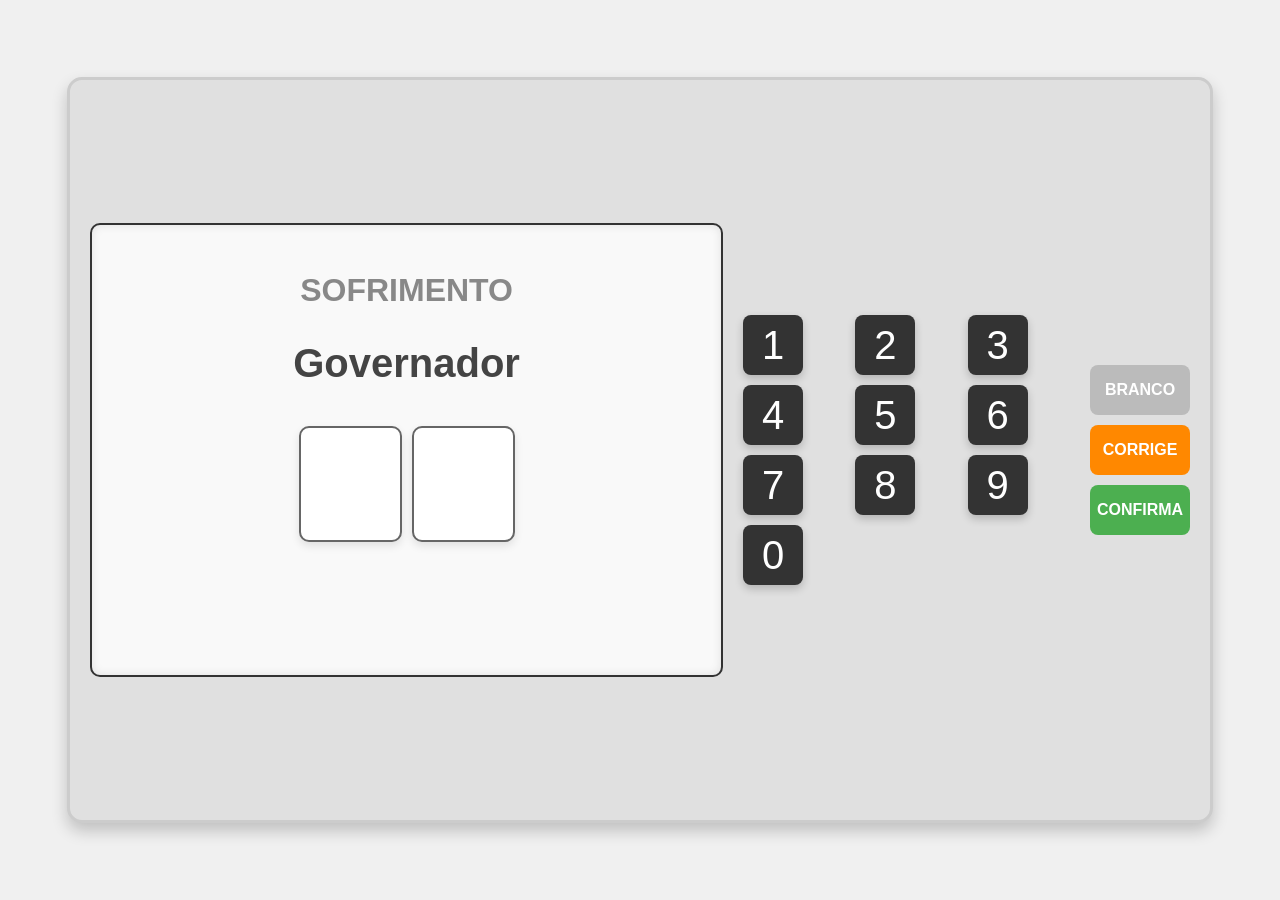
==== index.html @ 6253d84f "não aguento mais, SOS" ====
<!DOCTYPE html>
<html lang="pt-br">
<head>
  <meta charset="UTF-8">
  <meta name="viewport" content="width=device-width, initial-scale=1.0">
  <title>Urna Cimol</title>
  <link rel="stylesheet" href="style.css">
</head>
<body>
  <div class="voting-machine">
    <div class="screen">
      <p class="training">SOFRIMENTO</p>
      <p class="role">Governador</p>
      <div class="number-input">
        <input type="text" maxlength="1" readonly>
        <input type="text" maxlength="1" readonly>
      </div>   
    </div>

    

    <div class="keypad">
      <div class="key" onclick="pressKey('1')">1</div>
      <div class="key" onclick="pressKey('2')">2</div>
      <div class="key" onclick="pressKey('3')">3</div>
      <div class="key" onclick="pressKey('4')">4</div>
      <div class="key" onclick="pressKey('5')">5</div>
      <div class="key" onclick="pressKey('6')">6</div>
      <div class="key" onclick="pressKey('7')">7</div>
      <div class="key" onclick="pressKey('8')">8</div>
      <div class="key" onclick="pressKey('9')">9</div>
      <div class="key0" onclick="pressKey('0')">0</div>
    </div>
    <div class="actions">
      <button class="white-button" onclick="whiteVote()">BRANCO</button>
      <button class="orange-button" onclick="correct()">CORRIGE</button>
      <button class="green-button" onclick="confirm()">CONFIRMA</button>
    </div>
  </div>
  <script src="ajuda.js"></script>
</body>
</html>
---- style.css ----
body {
    display: flex;
    justify-content: center;
    align-items: center;
    height: 100vh;
    background-color: #f0f0f0;
    margin: 0;
    font-family: 'Arial', sans-serif;
  }
  
  


  .voting-machine {
    display: flex;
    flex-direction: row;
    align-items: center;
    border: 3px solid #ccc;
    border-radius: 15px;
    padding: 20px;
    background-color: #e0e0e0;
    box-shadow: 0 8px 16px rgba(0, 0, 0, 0.2);
    width: 1100px;
    height: 700px;
  }
  
  .screen {
    width: 55%;
    border: 2px solid #333;
    border-radius: 10px;
    padding: 15px;
    background-color: #f9f9f9;
    position: relative;
    box-shadow: inset 0 0 10px rgba(0, 0, 0, 0.1);
    height: 60%;
  }
  
  .training {
    text-align: center;
    font-weight: bold;
    color: #888;
    font-size: 2em;
  }
  
  .role {
    text-align: center;
    font-size: 2.5em;
    font-weight: bold;
    color: #444;
    margin-top: 10px;
  }
  
  .number-input {
    display: flex;
    justify-content: center;
    margin-top: 20px;
    gap: 10px;
  }
  
  .number-input input {
    width: 95px;
    height: 110px;
    text-align: center;
    font-size: 1.5em;
    border: 2px solid #666;
    border-radius: 10px;
    background-color: #fff;
    color: #333;
    font-weight: bold;
    box-shadow: 0 4px 8px rgba(0, 0, 0, 0.1);
  }
  
  .sign-language {
    position: absolute;
    bottom: 10px;
    left: 10px;
    width: 80px;
    height: 100px;
    background-color: #e0e0e0;
    border: 1px solid #ccc;
    border-radius: 5px;
    box-shadow: 0 2px 6px rgba(0, 0, 0, 0.1);
    display: flex;
    align-items: center;
    justify-content: center;
    color: #888;
    font-size: 0.8em;
    text-align: center;
  }
  
  .keypad {
    width: 30%;
    display: grid;
    grid-template-columns: repeat(3, 1fr);
    gap: 10px;
    margin-left: 20px;
  }
  
  .key {
    width: 60px;
    height: 60px;
    display: flex;
    justify-content: center;
    align-items: center;
    font-size: 2.5em;
    background-color: #333;
    color: white;
    cursor: pointer;
    border-radius: 8px;
    transition: background-color 0.3s ease;
    box-shadow: 0 4px 8px rgba(0, 0, 0, 0.2);
  }
  .key0{
    width: 60px;
    height: 60px;
    display: flex;
    justify-content: center;
    align-items: center;
    font-size: 2.5em;
    background-color: #333;
    color: white;
    cursor: pointer;
    border-radius: 8px;
    transition: background-color 0.3s ease;
    box-shadow: 0 4px 8px rgba(0, 0, 0, 0.2);
    

  }
  .key:hover {
    background-color: #555;
  }
  
  .actions {
    display: flex;
    flex-direction: column;
    gap: 10px;
    margin-left: 20px;
  }
  
  .white-button,
  .orange-button,
  .green-button {
    width: 100px;
    height: 50px;
    font-size: 1em;
    font-weight: bold;
    border: none;
    cursor: pointer;
    color: white;
    border-radius: 8px;
    transition: box-shadow 0.3s ease, transform 0.1s ease;
  }
  
  .white-button {
    background-color: #bbb;
  }
  
  .white-button:hover {
    background-color: #ccc;
  }
  
  .orange-button {
    background-color: #f80;
  }
  
  .orange-button:hover {
    background-color: #fa9827;
  }
  
  .green-button {
    background-color: #4CAF50;
  }
  
  .green-button:hover {
    background-color: #5cd65c;
  }
  
  .white-button:active,
  .orange-button:active,
  .green-button:active {
    transform: scale(0.95);
    box-shadow: inset 0 2px 4px rgba(0, 0, 0, 0.2);
  }
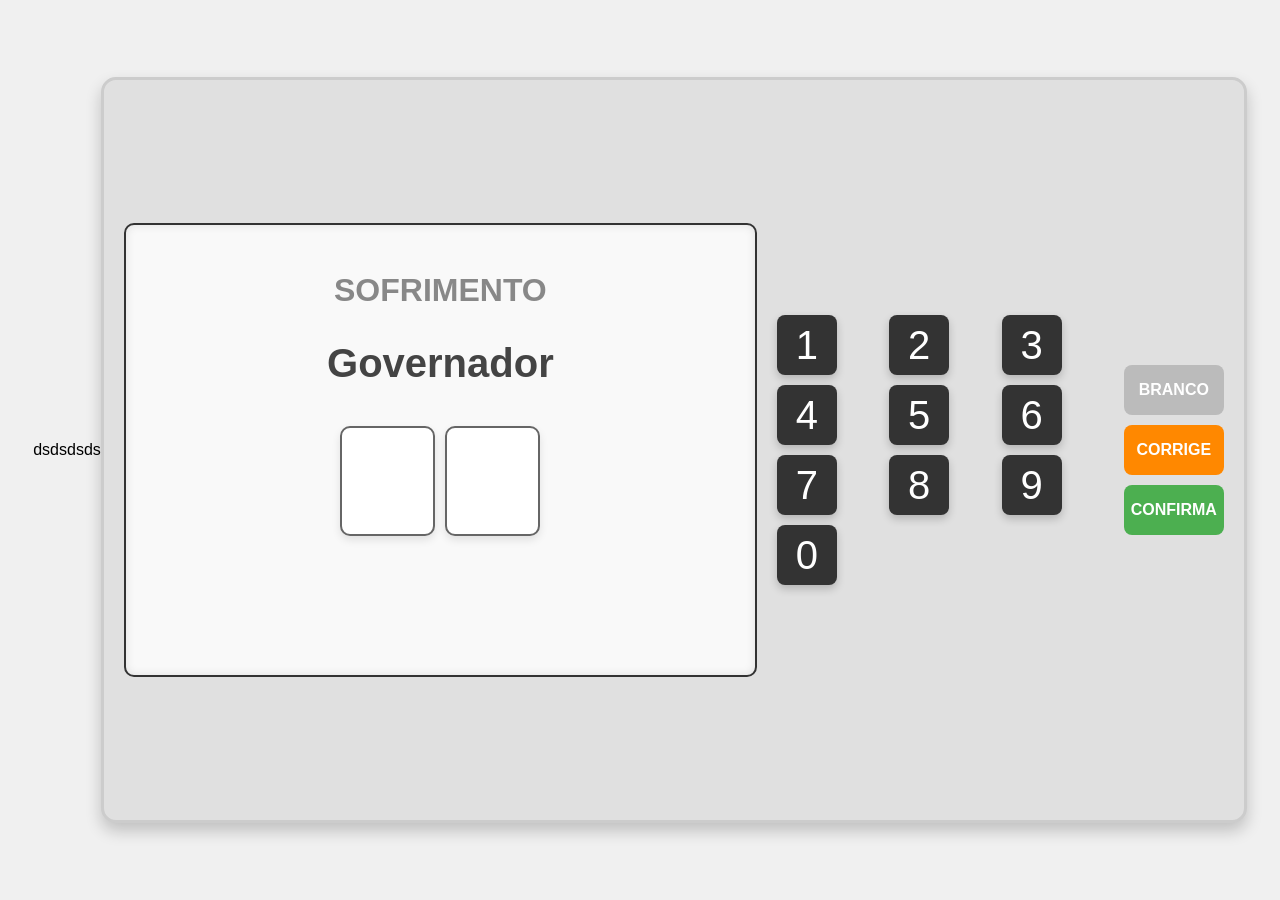
==== commit 7be02ee8: "socorrooo" ====
--- a/index.html
+++ b/index.html
@@ -1,4 +1,4 @@
-<!DOCTYPE html>
+dsdsdsds<!DOCTYPE html>
 <html lang="pt-br">
 <head>
   <meta charset="UTF-8">
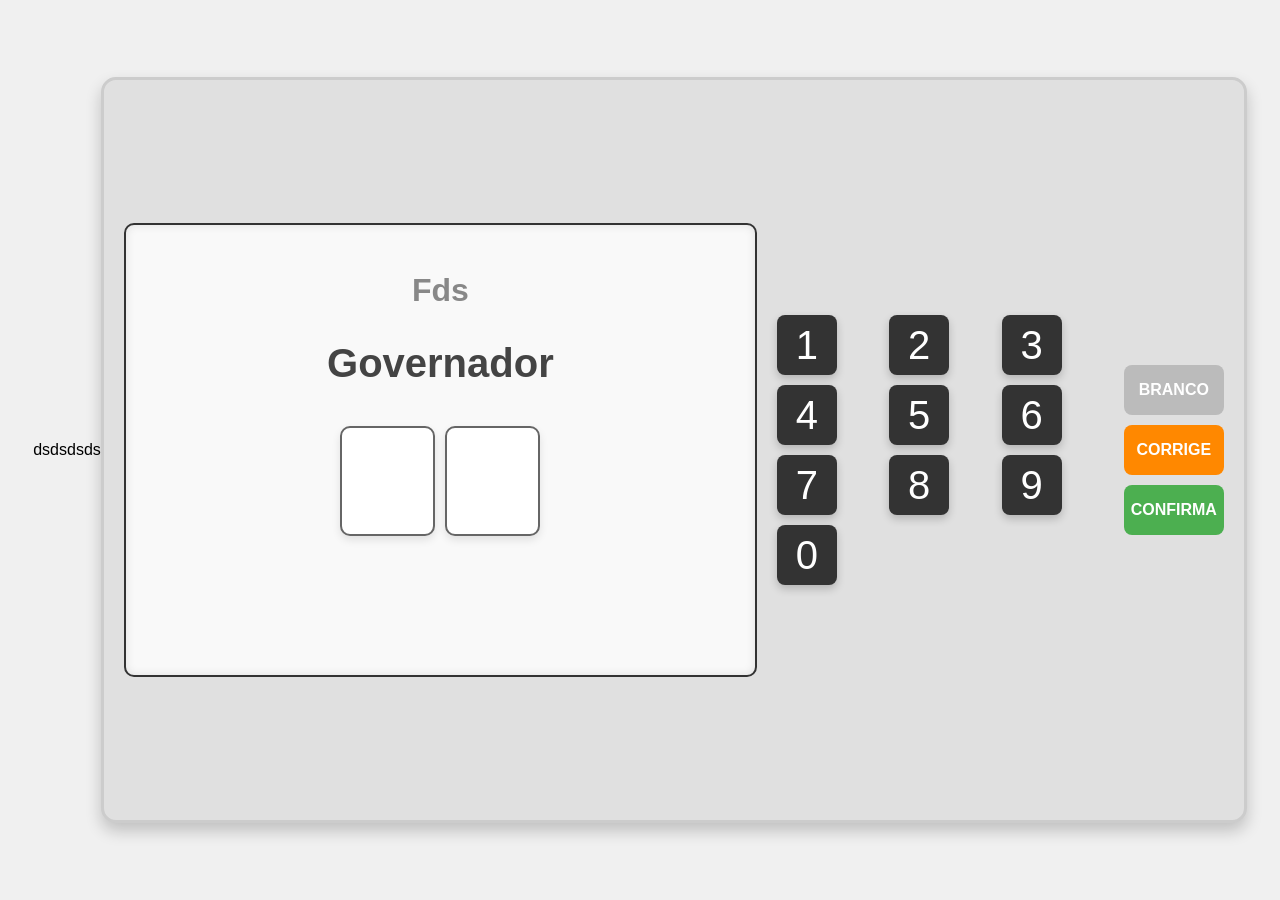
==== commit 5b52ecd6: "agora vai" ====
--- a/index.html
+++ b/index.html
@@ -9,7 +9,7 @@
 <body>
   <div class="voting-machine">
     <div class="screen">
-      <p class="training">SOFRIMENTO</p>
+      <p class="training">Fds</p>
       <p class="role">Governador</p>
       <div class="number-input">
         <input type="text" maxlength="1" readonly>
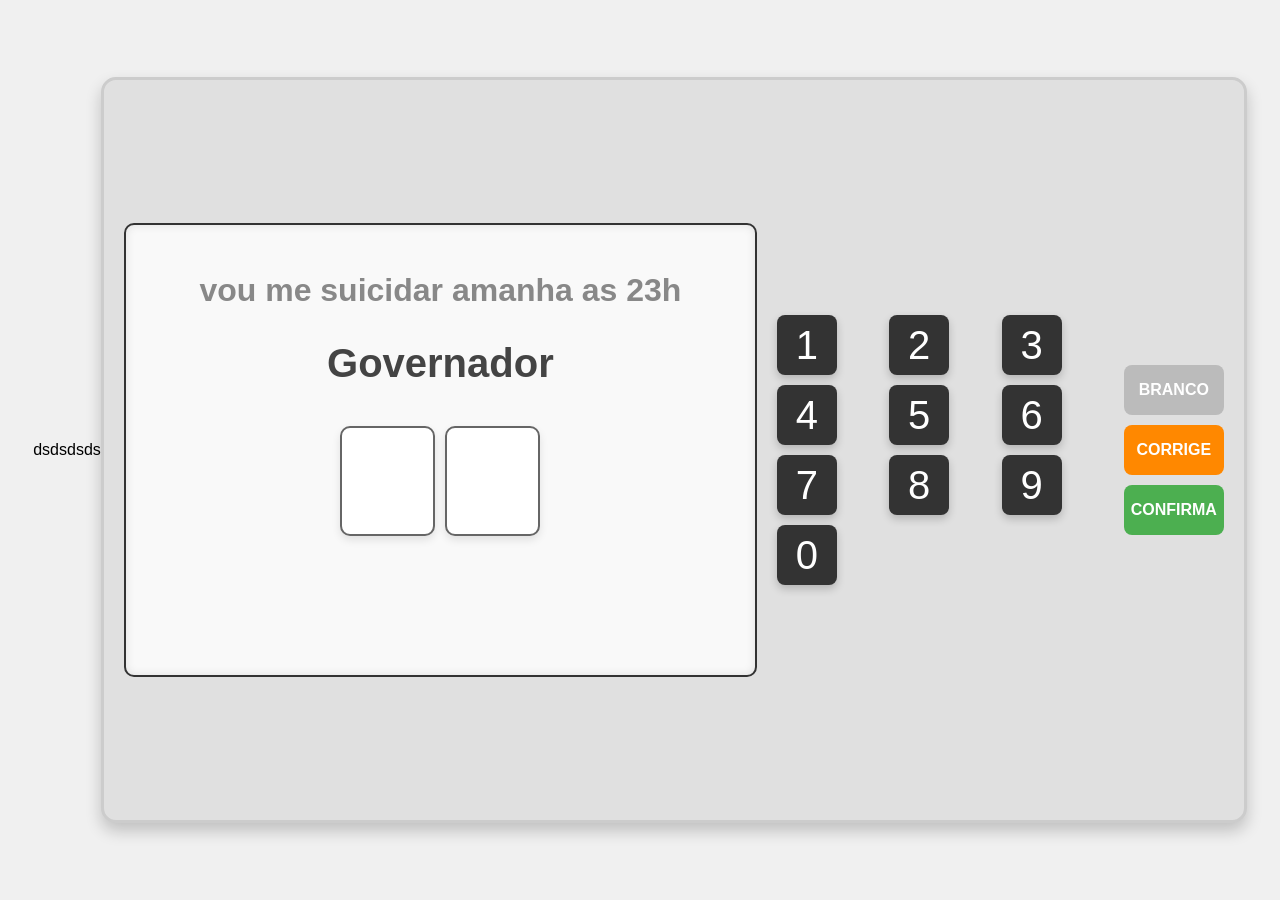
==== commit c4285f44: "shalalala" ====
--- a/index.html
+++ b/index.html
@@ -9,7 +9,7 @@
 <body>
   <div class="voting-machine">
     <div class="screen">
-      <p class="training">Fds</p>
+      <p class="training">vou me suicidar amanha as 23h</p>
       <p class="role">Governador</p>
       <div class="number-input">
         <input type="text" maxlength="1" readonly>
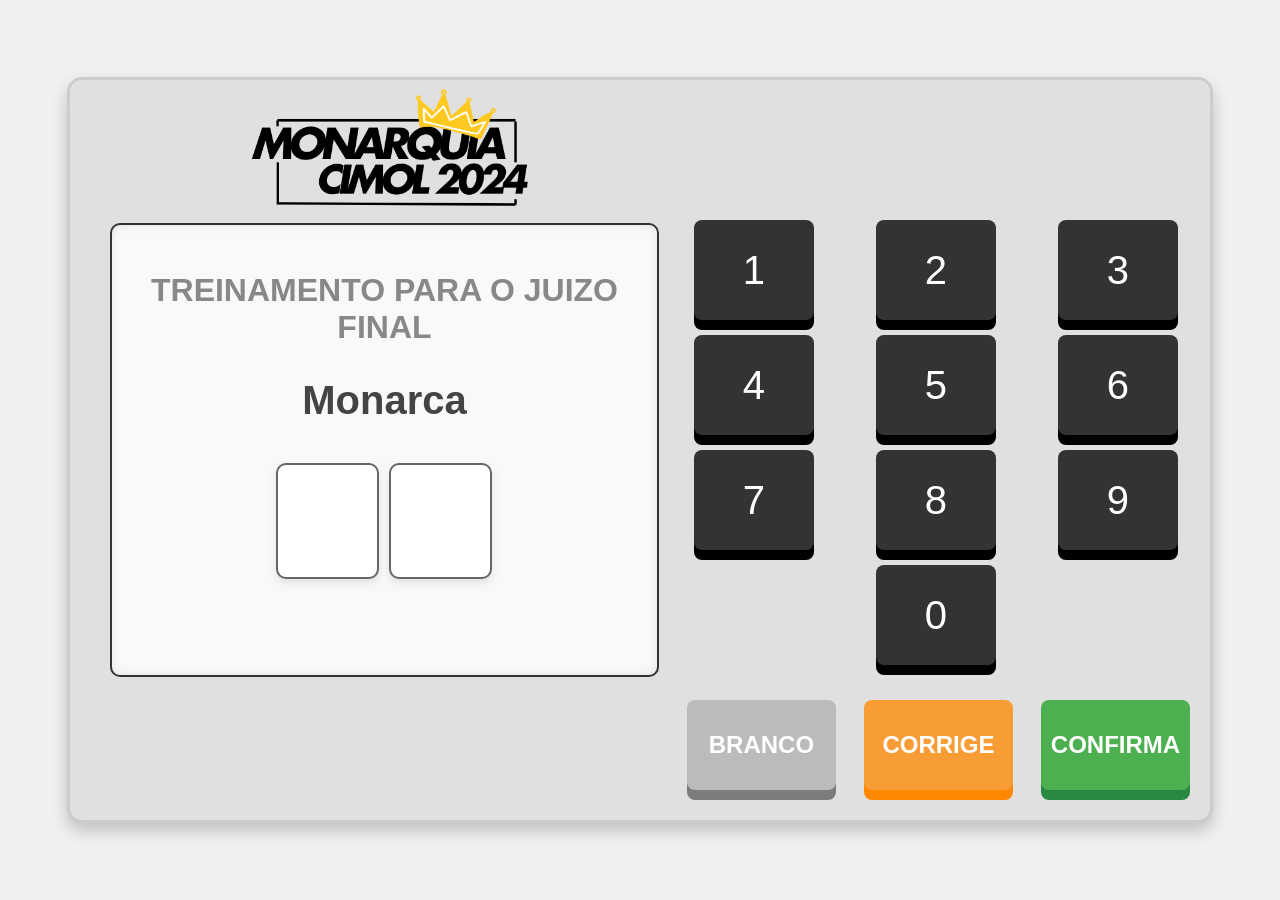
==== commit 7fb7082c: "vou me entupir de café pra aguentar isso, oh yeah" ====
--- a/index.html
+++ b/index.html
@@ -1,4 +1,4 @@
-dsdsdsds<!DOCTYPE html>
+<!DOCTYPE html>
 <html lang="pt-br">
 <head>
   <meta charset="UTF-8">
@@ -7,10 +7,12 @@
   <link rel="stylesheet" href="style.css">
 </head>
 <body>
+  
   <div class="voting-machine">
+    <img class="logo1" src="img/cer].png" alt="logo">
     <div class="screen">
-      <p class="training">vou me suicidar amanha as 23h</p>
-      <p class="role">Governador</p>
+      <p class="training"> TREINAMENTO PARA O JUIZO FINAL</p>
+      <p class="role">Monarca</p>
       <div class="number-input">
         <input type="text" maxlength="1" readonly>
         <input type="text" maxlength="1" readonly>
@@ -30,7 +32,7 @@
       <div class="key" onclick="pressKey('8')">8</div>
       <div class="key" onclick="pressKey('9')">9</div>
       <div class="key0" onclick="pressKey('0')">0</div>
-    </div>
+    
     <div class="actions">
       <button class="white-button" onclick="whiteVote()">BRANCO</button>
       <button class="orange-button" onclick="correct()">CORRIGE</button>
--- a/style.css
+++ b/style.css
@@ -1,29 +1,37 @@
 body {
-    display: flex;
-    justify-content: center;
-    align-items: center;
-    height: 100vh;
-    background-color: #f0f0f0;
-    margin: 0;
-    font-family: 'Arial', sans-serif;
-  }
-  
-  
-
-
-  .voting-machine {
-    display: flex;
-    flex-direction: row;
-    align-items: center;
-    border: 3px solid #ccc;
-    border-radius: 15px;
-    padding: 20px;
-    background-color: #e0e0e0;
-    box-shadow: 0 8px 16px rgba(0, 0, 0, 0.2);
-    width: 1100px;
-    height: 700px;
-  }
-  
+  display: flex;
+  justify-content: center;
+  align-items: center;
+  height: 100vh;
+  background-color: #f0f0f0;
+  margin: 0;
+  font-family: 'Arial', sans-serif;
+}
+  
+  
+
+
+.voting-machine {
+  display: flex;
+  flex-direction: row;
+  align-items: center;
+  border: 3px solid #ccc;
+  border-radius: 15px;
+  padding: 20px;
+  background-color: #e0e0e0;
+  box-shadow: 0 8px 16px rgba(0, 0, 0, 0.2);
+  width: 1100px;
+  height: 700px;
+  
+}
+
+.logo1{
+  width: 300px;
+  height: 300px;
+  flex-direction: column;
+  margin-top: -550px;
+  margin-left: 150px;
+}
   .screen {
     width: 55%;
     border: 2px solid #333;
@@ -33,6 +41,7 @@
     position: relative;
     box-shadow: inset 0 0 10px rgba(0, 0, 0, 0.1);
     height: 60%;
+    margin-left: -430px;
   }
   
   .training {
@@ -61,7 +70,7 @@
     width: 95px;
     height: 110px;
     text-align: center;
-    font-size: 1.5em;
+    font-size: 2.8em;
     border: 2px solid #666;
     border-radius: 10px;
     background-color: #fff;
@@ -87,18 +96,23 @@
     font-size: 0.8em;
     text-align: center;
   }
-  
+
   .keypad {
-    width: 30%;
+    width: auto;
     display: grid;
-    grid-template-columns: repeat(3, 1fr);
-    gap: 10px;
-    margin-left: 20px;
-  }
-  
-  .key {
-    width: 60px;
-    height: 60px;
+    grid-template-columns: repeat(3, 1fr); /* Botões em 3 colunas */
+    gap: 15px; /* Espaçamento entre os botões */
+    justify-content: center;
+    margin-top: 110px;
+  }
+  
+  .key,
+  .key0 {
+    width: 120px;
+    height: 100px;
+    margin-left: 35px;
+    text-transform: uppercase;
+    text-decoration: none;
     display: flex;
     justify-content: center;
     align-items: center;
@@ -107,42 +121,42 @@
     color: white;
     cursor: pointer;
     border-radius: 8px;
-    transition: background-color 0.3s ease;
-    box-shadow: 0 4px 8px rgba(0, 0, 0, 0.2);
-  }
-  .key0{
-    width: 60px;
-    height: 60px;
-    display: flex;
-    justify-content: center;
-    align-items: center;
-    font-size: 2.5em;
-    background-color: #333;
-    color: white;
-    cursor: pointer;
-    border-radius: 8px;
-    transition: background-color 0.3s ease;
-    box-shadow: 0 4px 8px rgba(0, 0, 0, 0.2);
-    
-
-  }
-  .key:hover {
-    background-color: #555;
-  }
-  
+    transition: all 0.2s ease;
+    box-shadow: 0 10px rgb(0, 0, 0); 
+  }
+  .key:active,
+  .key0:active {
+    background-color: #3e8e41;
+    box-shadow: 0 5px #666;
+    transform: translateY(3px);
+  }
+  
+    .key:hover,
+    .key0:hover {
+      background-color: #555;
+    }
+
+  
+  /* Botão 0 centralizado */
+  .key0 {
+    grid-column: 2 / 3; /* Centraliza o botão "0" */
+  }
+  
+  /* Estilo para os botões de ação */
   .actions {
-    display: flex;
-    flex-direction: column;
-    gap: 10px;
-    margin-left: 20px;
+    grid-column: span 3; /* Faz os botões ocuparem toda a largura */
+    display: flex;
+    justify-content: space-around; /* Espaçamento igual entre os botões */
+    margin-top: 20px; /* Distância entre os números e os botões de ação */
   }
   
   .white-button,
   .orange-button,
   .green-button {
-    width: 100px;
-    height: 50px;
-    font-size: 1em;
+    width: 180px; /* Largura consistente para os botões */
+    height: 90px;
+    margin-left: 28px;
+    font-size: 1.5em;
     font-weight: bold;
     border: none;
     cursor: pointer;
@@ -153,6 +167,7 @@
   
   .white-button {
     background-color: #bbb;
+    box-shadow: 0 10px #7c7c7c;
   }
   
   .white-button:hover {
@@ -160,7 +175,8 @@
   }
   
   .orange-button {
-    background-color: #f80;
+    background-color: rgb(248, 157, 53);
+    box-shadow: 0 10px #ff8800;
   }
   
   .orange-button:hover {
@@ -169,6 +185,7 @@
   
   .green-button {
     background-color: #4CAF50;
+    box-shadow: 0 10px #298841;
   }
   
   .green-button:hover {
@@ -180,4 +197,5 @@
   .green-button:active {
     transform: scale(0.95);
     box-shadow: inset 0 2px 4px rgba(0, 0, 0, 0.2);
-  }+  }
+  
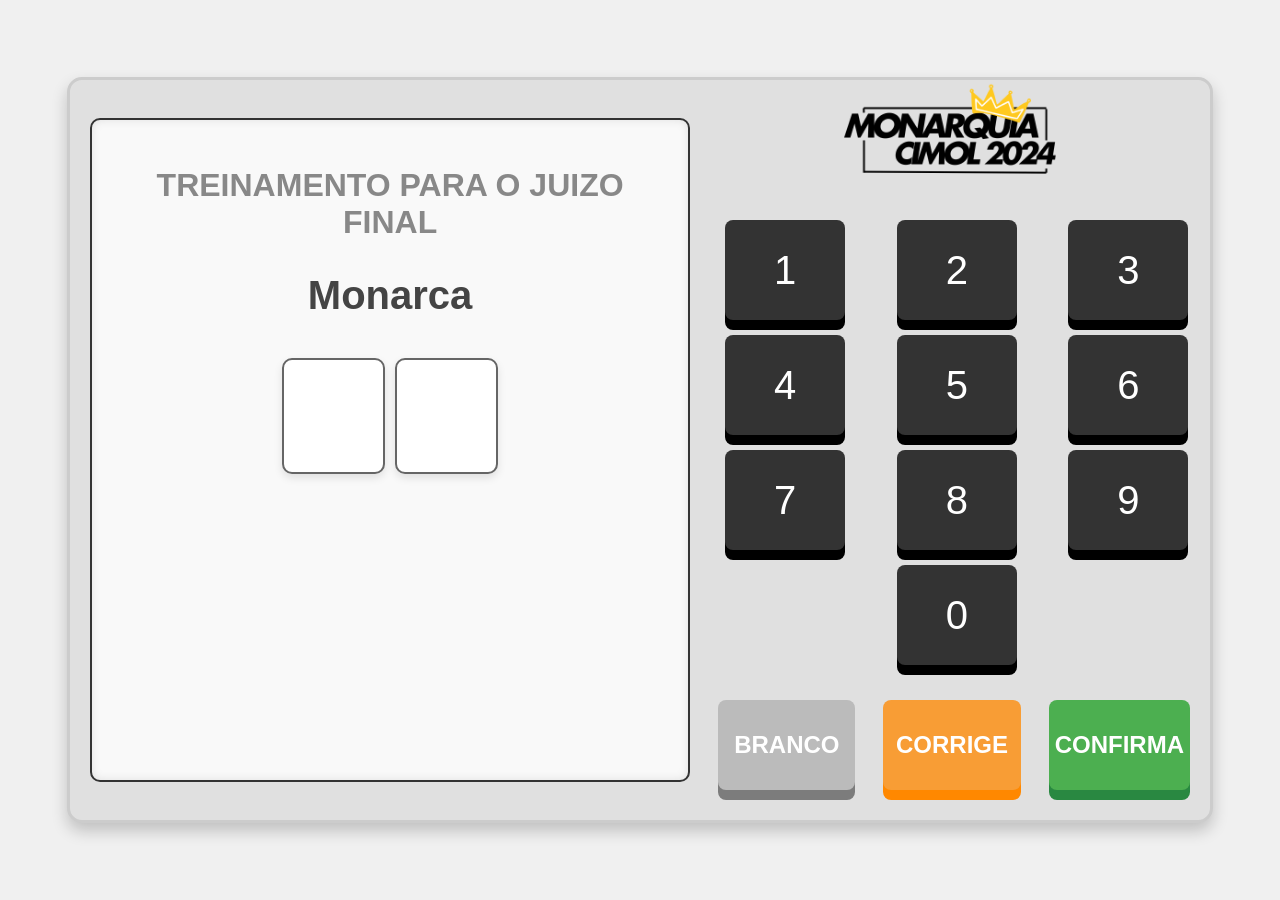
==== commit edfb8343: "não creio em mais nada" ====
--- a/index.html
+++ b/index.html
@@ -10,6 +10,7 @@
   
   <div class="voting-machine">
     <img class="logo1" src="img/cer].png" alt="logo">
+   
     <div class="screen">
       <p class="training"> TREINAMENTO PARA O JUIZO FINAL</p>
       <p class="role">Monarca</p>
@@ -17,11 +18,18 @@
         <input type="text" maxlength="1" readonly>
         <input type="text" maxlength="1" readonly>
       </div>   
+
+      <div id="candidate-info" class="candidate-info">
+        <img id="candidate-photo" class="candidate-photo" src="" alt="" style="display:none;">
+        <p id="candidate-name" class="candidate-name"></p>
+        <p id="candidate-number" class="candidate-number"></p>
+      </div>
+      
     </div>
 
     
-
     <div class="keypad">
+      
       <div class="key" onclick="pressKey('1')">1</div>
       <div class="key" onclick="pressKey('2')">2</div>
       <div class="key" onclick="pressKey('3')">3</div>
@@ -33,11 +41,18 @@
       <div class="key" onclick="pressKey('9')">9</div>
       <div class="key0" onclick="pressKey('0')">0</div>
     
+
     <div class="actions">
+      
       <button class="white-button" onclick="whiteVote()">BRANCO</button>
+      
       <button class="orange-button" onclick="correct()">CORRIGE</button>
-      <button class="green-button" onclick="confirm()">CONFIRMA</button>
+      
+      <button class="green-button" onclick="confirmAndRedirect()">CONFIRMA</button>
+      
     </div>
+
+    
   </div>
   <script src="ajuda.js"></script>
 </body>
--- a/style.css
+++ b/style.css
@@ -26,11 +26,11 @@
 }
 
 .logo1{
-  width: 300px;
-  height: 300px;
-  flex-direction: column;
-  margin-top: -550px;
-  margin-left: 150px;
+  width: 230px;
+  height: 230px;
+  position: absolute;
+  margin-top: -600px;
+  margin-left: 745px;
 }
   .screen {
     width: 55%;
@@ -40,9 +40,74 @@
     background-color: #f9f9f9;
     position: relative;
     box-shadow: inset 0 0 10px rgba(0, 0, 0, 0.1);
-    height: 60%;
-    margin-left: -430px;
-  }
+    height: 90%;
+  }
+
+
+
+
+
+
+
+
+
+
+
+
+  .candidate-info {
+    text-align: center;
+    margin-top: 20px;
+  }
+  
+  .candidate-photo {
+    width: 150px;
+    height: 150px;
+    border-radius: 50%;
+    margin: 0 auto 15px; /* Centraliza e dá espaço abaixo da foto */
+    display: block; /* Garante que seja tratado como elemento em bloco */
+  }
+  
+  .candidate-name {
+    font-size: 1.5em;
+    font-weight: bold;
+    color: #333;
+  }
+  
+  .candidate-number {
+    font-size: 1.2em;
+    color: #666;
+  }
+  
+
+
+
+
+
+
+
+
+
+
+
+
+
+
+
+
+
+
+
+
+
+
+
+
+
+
+
+
+
+
   
   .training {
     text-align: center;
@@ -153,7 +218,7 @@
   .white-button,
   .orange-button,
   .green-button {
-    width: 180px; /* Largura consistente para os botões */
+    width: 150px; /* Largura consistente para os botões */
     height: 90px;
     margin-left: 28px;
     font-size: 1.5em;
@@ -198,4 +263,127 @@
     transform: scale(0.95);
     box-shadow: inset 0 2px 4px rgba(0, 0, 0, 0.2);
   }
-  +  
+  @media (max-width: 1024px) {
+    .voting-machine {
+      flex-direction: column;
+      width: 90%;
+      height: auto;
+      padding: 10px;
+    }
+  
+    .screen {
+      width: 100%;
+      margin-left: 0;
+      height: auto;
+    }
+  
+    .number-input input {
+      width: 70px;
+      height: 80px;
+      font-size: 2em;
+    }
+  
+    .key, .key0 {
+      width: 90px;
+      height: 80px;
+      font-size: 2em;
+      margin-left: 0;
+    }
+  
+    .actions button {
+      width: 120px;
+      height: 70px;
+      font-size: 1.2em;
+    }
+  }
+  
+  /* Telas menores que 768px (celulares) */
+  @media (max-width: 768px) {
+    body {
+      flex-direction: column;
+      padding: 20px;
+    }
+  
+    .voting-machine {
+      width: 100%;
+      padding: 10px;
+      box-shadow: none;
+      border: none;
+    }
+  
+    .logo1 {
+      width: 200px;
+      height: 200px;
+      margin: 0 auto 20px auto;
+    }
+  
+    .screen {
+      width: 100%;
+      padding: 10px;
+      height: auto;
+    }
+  
+    .training, .role {
+      font-size: 1.5em;
+    }
+  
+    .number-input input {
+      width: 60px;
+      height: 70px;
+      font-size: 1.8em;
+    }
+  
+    .key, .key0 {
+      width: 70px;
+      height: 60px;
+      font-size: 1.5em;
+    }
+  
+    .white-button,
+    .orange-button,
+    .green-button {
+      width: 100px;
+      height: 60px;
+      font-size: 1em;
+    }
+  
+    .actions {
+      flex-direction: column;
+      gap: 10px;
+      margin-top: 10px;
+    }
+  }
+  
+  /* Telas menores que 480px (celulares muito pequenos) */
+  @media (max-width: 480px) {
+    .number-input input {
+      width: 50px;
+      height: 60px;
+      font-size: 1.5em;
+    }
+  
+    .key, .key0 {
+      width: 60px;
+      height: 50px;
+      font-size: 1.2em;
+    }
+  
+    .white-button,
+    .orange-button,
+    .green-button {
+      width: 80px;
+      height: 50px;
+      font-size: 0.9em;
+    }
+  
+    .actions {
+      flex-direction: column;
+      gap: 5px;
+    }
+  
+    .logo1 {
+      width: 150px;
+      height: 150px;
+    }
+  }
